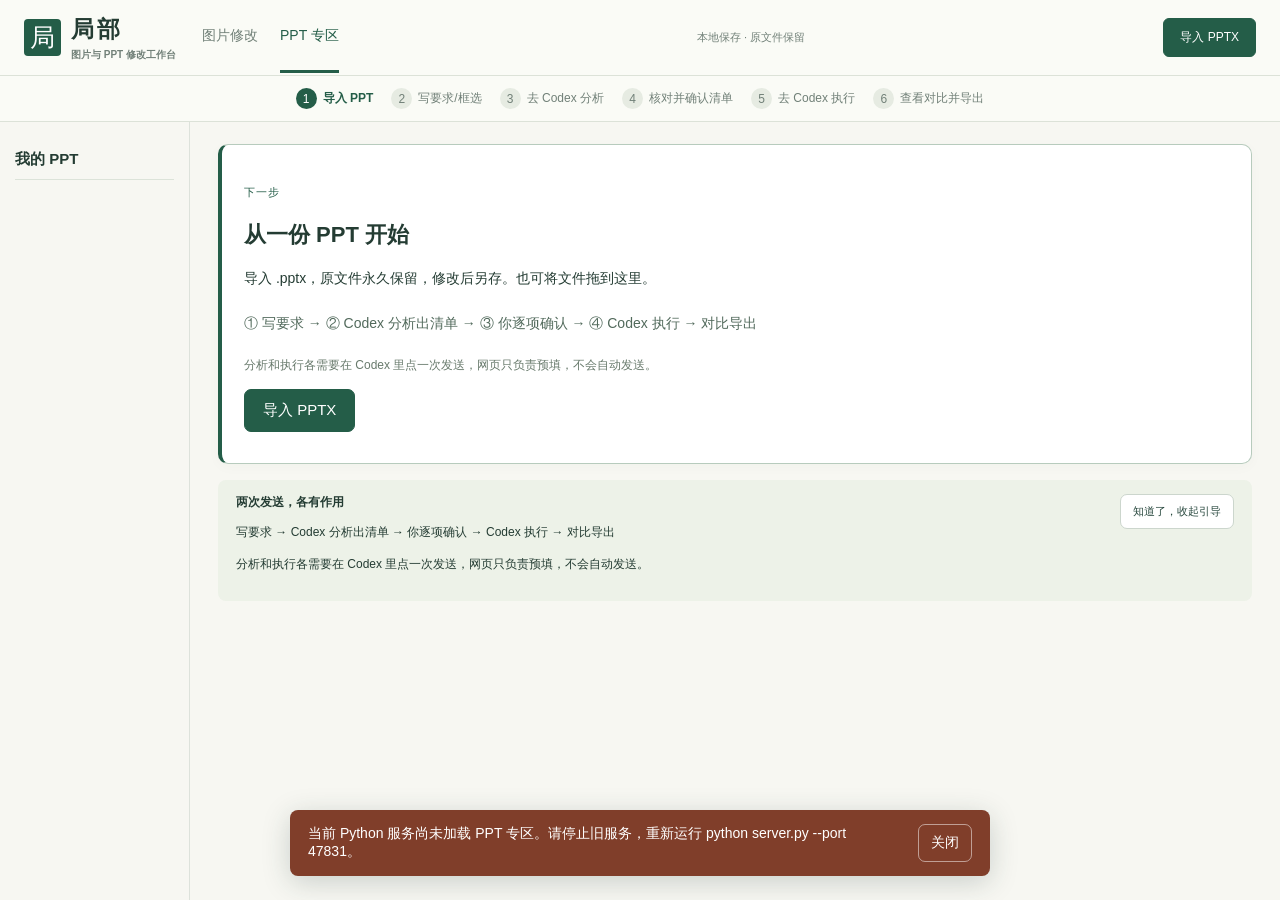
==== web/ppt.html @ 53317508 "Add local PPT workflow with validated visual analysis Add PPT import, object plans, native text edit" ====
<!doctype html>
<html lang="zh-CN"><head><meta charset="utf-8"><meta name="viewport" content="width=device-width,initial-scale=1"><title>局部 · PPT 专区</title><link rel="stylesheet" href="ppt.css"><link rel="stylesheet" href="common.css"></head>
<body>
<header class="topbar"><a class="brand" href="/" aria-label="局部工作台"><span class="brand-mark">局</span><div><strong>局部</strong><span>图片与 PPT 修改工作台</span></div></a><nav aria-label="工作区"><a href="/">图片修改</a><a href="ppt.html" aria-current="page">PPT 专区</a></nav><span class="local-indicator">本地保存 · 原文件保留</span><button id="upload" class="primary">导入 PPTX</button><input id="file" type="file" accept=".pptx" hidden></header><ol id="ppt-steps" class="steps" aria-label="PPT 使用步骤"><li data-step="1"><b>1</b>导入 PPT</li><li data-step="2"><b>2</b>写要求/框选</li><li data-step="3"><b>3</b>去 Codex 分析</li><li data-step="4"><b>4</b>核对并确认清单</li><li data-step="5"><b>5</b>去 Codex 执行</li><li data-step="6"><b>6</b>查看对比并导出</li></ol>
<div id="notice" role="status" hidden></div><dialog id="zoom-dialog"><button id="close-zoom">关闭预览</button><img id="zoom-image" alt="放大对比预览"></dialog>
<div class="layout">
<aside class="library"><h2>我的 PPT</h2><div id="decks"></div><p id="renderer"></p><hr><details class="selection"><summary>限定修改页码 <span id="scope-count"></span></summary><label for="pages">修改页码</label><input id="pages" placeholder="输入 3,5,8-12；留空为不选" aria-label="修改页码"><div class="row"><button id="select-all">取消全选</button></div></details><div id="thumbs"></div></aside>
<main><section id="next-step" aria-live="polite"></section><section id="onboarding" hidden><button id="dismiss-guide">知道了，收起引导</button><strong>两次发送，各有作用</strong><p>写要求 → Codex 分析出清单 → 你逐项确认 → Codex 执行 → 对比导出</p><p>分析和执行各需要在 Codex 里点一次发送，网页只负责预填，不会自动发送。</p></section><div class="title-row"><div><h1 id="name">导入一份 PPT</h1></div><div class="pager"><button id="prev-page" aria-label="上一页">←</button><span id="page-name"></span><button id="next-page" aria-label="下一页">→</button></div></div>
<div id="import-status" role="status"></div>
<details id="result" hidden><summary>结果、原文件与版本</summary><p id="result-summary"></p><div class="row"><a id="export" download="修改后.pptx">导出新的 PPTX</a><a id="change-list" download="修改清单.json">修改清单</a></div><label for="versions">查看版本</label><select id="versions"></select><div id="incomplete"></div><div id="comparisons"></div></details><section id="task-section"><div class="title-row"><h2>任务进度</h2><span>串行处理 · 断点保留</span></div><div id="jobs"></div></section><div id="editing-area"><section class="request"><label for="proposal">我的修改要求</label><textarea id="proposal" rows="5" maxlength="32000" placeholder="把所有修改一次写在这里，不用固定格式。例如：&#10;全篇 2025 年改为 2026 年；第 3 页标题改为「活动安排」；第 8 页删除右下角二维码。&#10;保留其他文字、布局和配色。也可以先在下方框选，再给每个框写要求。"></textarea><div class="examples" aria-label="要求示例"><span>试一试：</span><button data-example="全篇 2025 年改为 2026 年，保留其他内容。">全篇改年份</button><button data-example="第 3 页标题改为「活动安排」，保留字体和位置。">改某页标题</button><button data-example="删除第 8 页右下角二维码，保留其他内容。">删除某元素</button></div><details><summary>补充统一要求或按固定格式逐页填写</summary><label for="overall">统一修改要求</label><textarea id="overall" rows="2" placeholder="例如：保留现有字体和配色"></textarea><label for="per-page">逐页修改要求</label><textarea id="per-page" rows="3" placeholder="第 5 页：修改活动日期&#10;第 8 页：删除右下角二维码" aria-label="逐页修改要求"></textarea></details><button id="analyze" hidden>让 Codex 分析要求</button><p id="analysis-help" hidden></p></section>
<div class="preview-head"><strong>页面预览</strong><button id="draw-box" aria-pressed="false">框选修改</button><label><input id="show-before" type="checkbox">查看修改前</label></div><p id="draw-help" class="request-help">点击「框选修改」，在页面上拖出修改范围，支持跨页添加多个框。</p>
<div id="preview" class="preview"><img id="page-image" alt="PowerPoint 本地真实页面预览" hidden><svg id="boxes" viewBox="0 0 1 1" aria-label="待确认修改范围"></svg><p id="preview-empty">仅显示本地 PowerPoint 生成的真实预览</p></div>
<section id="box-section" hidden><h2>框选批注 <span id="box-count"></span></h2><div id="box-notes"></div></section>
<section id="source-editor" hidden><h2>图片实际修改范围</h2><p>在原图上拖动重新框选。页面位置会按裁剪、缩放、翻转与旋转换算，保存后需重新确认。</p><canvas id="source-canvas" aria-label="原始图片选区编辑器"></canvas></section>
</div>

</main>
<aside class="plan-panel"><div class="plan-head"><h2>待确认修改清单 <span id="plan-count"></span></h2><p>直接改字、图片局部修改与需要确认的内容会分别标明。只显示实际修改框。</p></div><div id="plan-status"></div><div id="plan"><p class="empty-plan">Codex 分析后，待确认清单会出现在这里。</p></div><div class="plan-actions"><button id="confirm-all">确认所有明确项</button><button id="execute" class="primary">执行已确认的 0 项</button><p id="confirmation-help">修改要求、选区或基准变化后需重新确认。</p></div></aside>
</div><script src="ppt.js"></script><script src="ppt-plan-input.js"></script></body></html>
---- web/ppt.css ----
:root{font-family:"Segoe UI","Microsoft YaHei",sans-serif;color:#243b34;background:#f4f5f1;font-size:14px}*{box-sizing:border-box}body{margin:0}header{height:72px;display:flex;align-items:center;gap:30px;padding:0 26px;background:#fff;border-bottom:1px solid #dde2db}.brand{font-size:24px;font-weight:750;text-decoration:none;color:#24483f}nav{display:flex;gap:20px}nav a{color:#617169;text-decoration:none;padding:9px 0}nav a[aria-current]{color:#24483f;border-bottom:2px solid #24483f}.local{margin-left:auto;color:#6b786d}button,a,input,textarea,select{font:inherit}button{background:#fff;color:#28483e;border:1px solid #ccd6cd;border-radius:7px;padding:9px 12px;cursor:pointer}button:hover{background:#eaf0e9}button:disabled{opacity:.5;cursor:default}.primary,header button{background:#294d40;color:#fff;border-color:#294d40}.primary:hover,header button:hover{background:#396151}input,textarea,select{border:1px solid #ccd6cd;border-radius:6px;padding:9px;color:#263d33;background:#fff;width:100%}textarea{resize:vertical;line-height:1.6}label{display:block;font-weight:600;margin:10px 0 7px}input[type=checkbox]{width:auto;accent-color:#294d40}h1{font-size:24px;margin:4px 0 12px;word-break:break-all}h2{font-size:15px;margin:10px 0}p{line-height:1.65}#notice{padding:12px 26px;background:#e8eee6;min-height:44px}#notice.error{background:#f9e7df;color:#803820}.layout{display:grid;grid-template-columns:210px minmax(380px,1fr) 355px;max-width:1900px;margin:auto}.library{padding:18px 15px;border-right:1px solid #dde2db;max-height:calc(100vh - 116px);overflow:auto;position:sticky;top:0}#decks button{display:block;width:100%;text-align:left;margin-bottom:7px;overflow-wrap:anywhere}#decks .active{background:#dfe9dd;border-color:#68846e}#renderer{font-size:12px;color:#788175}main{padding:22px 28px;min-width:0}.title-row,.row,.preview-head{display:flex;align-items:center;justify-content:space-between;gap:10px}.row{justify-content:flex-start;flex-wrap:wrap}.eyebrow{font-size:12px;color:#788175;margin:0}.request{background:#fff;border:1px solid #dce3d9;padding:15px 18px;border-radius:10px;margin:12px 0 22px}.request label:first-child{margin-top:0}details{margin:10px 0}summary{cursor:pointer;color:#5d7466}.request .row{margin-top:12px}.row span,.preview-head label,.title-row span{font-size:12px;color:#738074;font-weight:400}.preview{position:relative;background:#e7ebe5;border:1px solid #d8dfd5;min-height:160px;display:flex;align-items:center;justify-content:center}.preview img{width:100%;height:auto;display:block}.preview svg{position:absolute;inset:0;width:100%;height:100%;pointer-events:none}.preview polygon{fill:#b15c2b18;stroke:#b15c2b;stroke-width:2;vector-effect:non-scaling-stroke}.preview polygon.selected{fill:#b15c2b30;stroke-width:3}.thumb{margin-top:14px;position:relative}.thumb img{width:100%;height:auto;border:2px solid transparent;border-radius:6px;cursor:pointer;background:white}.thumb.active img{border-color:#3d6c53}.thumb label{font-size:12px;margin:3px 0}.selection{position:sticky;top:-18px;background:#f4f5f1;padding:5px 0 10px;z-index:1}.selection .row{gap:5px;margin-top:5px}.selection button{font-size:12px;padding:7px}hr{border:0;border-top:1px solid #dce3d9}.plan-panel{background:#fff;border-left:1px solid #dce3d9;height:calc(100vh - 116px);position:sticky;top:0;display:flex;flex-direction:column;min-width:0}.plan-head{padding:15px 18px;border-bottom:1px solid #e2e6de}.plan-head p,.plan-actions p{font-size:12px;color:#748072;margin:7px 0}#plan{overflow:auto;flex:1;padding:10px 14px}.plan-card{border:1px solid #dce3d9;border-radius:8px;padding:12px;margin:7px 0 14px}.plan-card.selected{border-color:#789580}.plan-card.cancelled{opacity:.6}.plan-card h3{font-size:14px;margin:0 0 9px}.badge{font-size:12px;color:#496549;background:#edf2e8;border-radius:4px;padding:3px 6px}.badge.warning{color:#925329;background:#f9eee0}.plan-card label{font-size:12px}.plan-card .evidence,.plan-card .question{font-size:12px;white-space:pre-wrap;overflow-wrap:anywhere}.question,.error-text{color:#994a2a}.plan-card textarea{font-size:13px}.plan-card .row{margin-top:8px}.plan-card button{padding:7px 9px;font-size:12px}.coordinates{display:grid;grid-template-columns:repeat(4,1fr);gap:5px}.coordinates input{width:100%;font-size:12px;padding:5px}.plan-actions{padding:12px 16px;border-top:1px solid #dce3d9;display:grid;gap:8px}.empty-plan{padding:12px;color:#788175}.job{padding:13px;background:#fff;border:1px solid #dce3d9;border-radius:8px;margin-bottom:10px}.job p{margin:6px 0;font-size:13px}.job ul{padding-left:20px;font-size:12px}.job .row button{padding:6px 10px;font-size:12px}#source-canvas{width:100%;height:auto;touch-action:none;border:1px solid #cfd8ca;cursor:crosshair}#source-editor p{color:#687b68;font-size:12px}#result{margin:18px 0;background:white;border:1px solid #dce3d9;padding:18px;border-radius:9px}#result a{color:#275d43;font-weight:600;padding:9px 0}#result-summary.partial{color:#994a2a;background:#fcf0dd;padding:12px}.compare-page{margin:16px 0}.compare-images{display:grid;grid-template-columns:1fr 1fr;gap:8px}.compare-images img{width:100%;height:auto}.compare-images span{font-size:12px;color:#6b786d}#incomplete{font-size:13px;color:#994a2a}#import-status{color:#80552d}button:focus-visible,a:focus-visible,textarea:focus-visible,input:focus-visible{outline:2px solid #6b8d77;outline-offset:2px}[hidden]{display:none!important}@media(max-width:1100px){.layout{grid-template-columns:170px minmax(360px,1fr) 310px}main{padding:18px 16px}header{gap:20px;padding:0 16px}.local{display:none}}@media(max-width:880px){.layout{grid-template-columns:145px minmax(0,1fr)}.plan-panel{position:static;grid-column:2;height:auto;max-height:850px;border-top:1px solid #dce3d9}.library{grid-row:1 / span 2}main{padding:16px 12px}.plan-actions{position:sticky;bottom:0;background:white}header{gap:16px}.brand{font-size:20px}}@media(max-width:540px){.layout{grid-template-columns:105px minmax(0,1fr)}header{gap:10px;padding:0 10px}nav{gap:10px}header button{padding:8px}.library{padding:10px 6px}.row span{display:none}h1{font-size:19px}.request{padding:12px}.compare-images{grid-template-columns:1fr}}

.request-help{font-size:12px;color:#687a6c;line-height:1.65;margin:8px 0 12px}.preview.framing{cursor:crosshair;touch-action:none;user-select:none}.preview.framing img{pointer-events:none}.preview .draft-box{stroke:#ba5932;fill:#ba59321c}.preview .temporary{stroke:#8f3b1c;fill:#ba59322c}#draw-box[aria-pressed=true]{background:#294d40;color:#fff}.hint-card{background:white;border:1px solid #dce3d9;border-radius:8px;padding:13px;margin:10px 0}.hint-card label{font-size:12px}.hint-card .row{margin-top:8px}.hint-card button{font-size:12px;padding:7px 10px}#kept-pages{font-size:12px;line-height:1.65;color:#687a6c}.preview-head{flex-wrap:wrap}

/* Stage-focused layout and persistent feedback. */
:root{background:var(--paper,#f7f7f2);color:var(--ink,#243c33)}button.primary{background:var(--green,#245d48);border-color:var(--green,#245d48)}input[type=checkbox]{accent-color:var(--green,#245d48)}
.layout{grid-template-columns:190px minmax(0,1fr) 340px;gap:0}.library,.plan-panel{max-height:calc(100vh - 122px);height:calc(100vh - 122px);top:0}.library{overflow:auto}.title-row>div:first-child{min-width:0}h1{font-size:21px;margin:8px 0;overflow-wrap:anywhere}.pager{display:flex;align-items:center;gap:6px;flex-shrink:0;white-space:nowrap}#page-name{white-space:nowrap;flex-shrink:0}.pager button{padding:5px 8px}.pager button:disabled{opacity:.45}
#next-step{position:relative;z-index:2;background:#fff;border:1px solid #b7cbbd;border-left:4px solid var(--green,#245d48);border-radius:10px;padding:20px 22px;margin-bottom:16px;box-shadow:0 3px 14px #243c3307}#next-step h2{font-size:22px;line-height:1.4;margin:5px 0 10px}#next-step p{margin:7px 0 14px}#next-step .eyebrow{font-size:11px;letter-spacing:1px;color:var(--green)}#next-step .primary{font-size:15px;padding:11px 18px}#next-step[data-stage=empty]{min-height:320px;display:flex;justify-content:center;flex-direction:column}.flow-guide{font-size:14px;color:#526a5c}.action-reason{color:#8d4c30;font-size:12px}.layout[data-stage=empty]{grid-template-columns:190px minmax(0,1fr)}.layout[data-stage=empty] .plan-panel{display:none}.layout[data-stage=empty] .title-row,.layout[data-stage=empty] #renderer,.layout[data-stage=empty] .selection{display:none}
.plan-panel.compact{height:auto;max-height:none;align-self:start;background:transparent;border:0;margin-top:22px;position:static}.plan-panel.compact .plan-head{display:none}.plan-panel.compact #plan{font-size:12px}.plan-panel.has-plan{border-top:3px solid var(--green,#245d48)}.plan-card.confirmed{border-left:4px solid var(--green,#245d48);background:#f5faf5}.confirmed-badge{background:#dcecdf;color:#245d48;margin-left:5px}.plan-head h2{line-height:1.5}#plan-status{background:#fbefdc;padding:0 14px;font-size:12px}#plan-status:empty{display:none}#plan-status p{margin:8px 0}#plan-status button{margin-bottom:12px}.plan-card details p{overflow-wrap:anywhere}.plan-card input{min-width:0}
#notice{position:fixed;left:50%;bottom:24px;transform:translateX(-50%);width:max-content;max-width:min(700px,calc(100vw - 32px));z-index:100;padding:14px 18px;border-radius:8px;box-shadow:0 6px 28px #243c3335;background:#245d48;color:white;display:flex;align-items:center;gap:18px;overflow-wrap:anywhere}#notice.error{background:#803e2a;color:#fff}#notice button{background:transparent;border-color:#ffffff80;color:white;flex-shrink:0}#onboarding{background:#edf2e8;padding:14px 18px;margin:0 0 16px;border-radius:8px;font-size:12px}#onboarding button{float:right;font-size:11px;margin:0 0 8px 12px}.examples{display:flex;align-items:center;flex-wrap:wrap;gap:6px;margin:10px 0;color:#687b68;font-size:12px}.examples button{font-size:11px;padding:5px 7px;border-color:transparent;background:#f0f4eb}.request{margin-top:14px}.request>details{border-top:1px solid #e3e9df;padding-top:10px;margin-top:14px}.selection{font-size:12px}.selection summary{line-height:1.8}.selection input{font-size:12px}#scope-count{color:#718078}.page-badge{position:absolute;right:7px;top:7px;background:#245d48;color:#fff;min-width:24px;padding:3px 6px;border-radius:4px;pointer-events:none;text-align:center;font-size:11px}.thumb label{border:1px solid #dce3d9;background:white;padding:7px;border-radius:4px;font-size:11px}.thumb img{aspect-ratio:auto}.preview .draft-handle{fill:#fff;stroke:#ba5932;stroke-width:1.5;vector-effect:non-scaling-stroke}.preview{touch-action:none}#result{margin:12px 0}#result-summary{margin-top:5px}#comparison-details>summary{font-size:13px;padding:8px 0}.compare-images img{cursor:zoom-in}#zoom-dialog{padding:18px;max-width:96vw;max-height:96vh;border:1px solid #cbd7c9;border-radius:10px}#zoom-dialog::backdrop{background:#18271fc9}#zoom-image{display:block;max-width:90vw;max-height:80vh;width:auto;height:auto;margin-top:12px}.evidence{overflow-wrap:anywhere;white-space:pre-wrap}#decks .entry-menu button{margin:4px 0;text-align:left}#decks .entry-menu{margin:0}#decks .deck-button{margin-bottom:7px}#import-status:empty{display:none}#task-section{margin:12px 0}.job{padding:10px 12px}.job>strong{font-size:12px}.job p{font-size:12px}.job details{font-size:12px}.plan-actions .primary{background:transparent;color:var(--green);border-color:var(--line)}
@media(max-width:1100px){.layout{grid-template-columns:155px minmax(0,1fr) 300px}main{padding:18px 14px}#next-step{padding:16px}#next-step h2{font-size:19px}.library{padding:14px 10px}.pager{gap:4px}h1{font-size:18px}.plan-head{padding:12px}.plan-head h2{font-size:14px}}
@media(max-width:880px){.layout{grid-template-columns:130px minmax(0,1fr)}.plan-panel{grid-column:2;grid-row:auto;position:static;height:auto;max-height:none}.plan-panel #plan{max-height:none}.library{grid-row:1 / span 2}.layout[data-stage=empty]{grid-template-columns:130px minmax(0,1fr)}.plan-panel.compact{margin-top:0}.plan-panel.compact #plan{padding:0 12px 12px}.title-row{flex-wrap:wrap}.pager{margin-left:auto}#next-step h2{font-size:18px}.plan-actions{position:static}}
@media(max-width:540px){.layout,.layout[data-stage=empty]{grid-template-columns:100px minmax(0,1fr)}main{padding:12px 9px}.library{padding:10px 6px}#next-step{padding:12px}#next-step .primary{font-size:13px}#notice{bottom:10px;padding:10px;gap:10px}.pager button{padding:3px 5px}.title-row{gap:5px}}

.layout{--library-width:190px}.layout:has(.plan-panel.compact){grid-template-columns:var(--library-width) minmax(0,1fr)}.plan-panel.compact{display:none}#draw-box[aria-pressed=true]{background:var(--green,#245d48)}
@media(max-width:1100px){.layout{--library-width:155px}}@media(max-width:880px){.layout{--library-width:130px}}@media(max-width:540px){.layout{--library-width:100px}}
---- web/common.css ----
/* Shared brand, typography and navigation for both workspaces. */
:root{--ui-font:"Segoe UI","Microsoft YaHei UI","Microsoft YaHei",sans-serif;--green:#245d48;--ink:#243c33;--muted:#718078;--line:#dce2d8;--paper:#f7f7f2;--primary:var(--green);--header-bg:#fafbf6}
body{font-family:var(--ui-font);color:var(--ink)}body .topbar{height:76px;padding:0 24px;display:flex;align-items:center;gap:26px;background:var(--header-bg);border-bottom:1px solid var(--line);font:14px var(--ui-font)}
.topbar .brand{display:flex;align-items:center;gap:10px;flex-shrink:0;color:var(--ink);text-decoration:none}.topbar .brand-mark{width:37px;height:37px;display:grid;place-items:center;background:var(--green);color:white;border-radius:4px;font:25px SimSun,serif}.topbar .brand strong{font-size:23px;letter-spacing:3px;font-family:var(--ui-font)}.topbar .brand div>span{display:block;font-size:10px;color:var(--muted);letter-spacing:0;margin-top:3px}
.topbar nav{display:flex;gap:22px;white-space:nowrap}.topbar nav a{display:block;padding:25px 0;color:var(--muted);text-decoration:none;border-bottom:3px solid transparent}.topbar nav a[aria-current=page]{color:var(--green);border-color:var(--green)}.topbar .local-indicator{display:flex;align-items:center;margin-left:auto;color:var(--muted);font:11px var(--ui-font);white-space:nowrap}.topbar #upload{margin-left:auto;flex-shrink:0;background:var(--green);border:1px solid var(--green);border-radius:6px;padding:10px 16px;color:white;font:12px var(--ui-font)}
body>.steps{display:flex;align-items:center;justify-content:center;flex-wrap:wrap;gap:18px;list-style:none;margin:0;padding:12px 18px;background:var(--header-bg);border-bottom:1px solid var(--line);color:var(--muted);font:12px var(--ui-font)}body>.steps li{display:flex;align-items:center;gap:6px;white-space:nowrap}body>.steps b{display:inline-grid;place-items:center;width:21px;height:21px;border-radius:50%;background:#e6ebe2;font-weight:500}body>.steps li.active{color:var(--green);font-weight:650}body>.steps li.active b{background:var(--green);color:white}
.library-entry{position:relative;min-width:0}.library-entry .entry-menu{position:absolute;right:3px;top:5px;margin:0}.entry-menu summary{list-style:none;padding:4px 9px;background:var(--header-bg);border:1px solid var(--line);border-radius:4px;cursor:pointer}.entry-menu[open]{z-index:5}.entry-menu button{display:block;min-width:135px;font:12px var(--ui-font);white-space:normal;background:white;box-shadow:0 4px 16px #243c3320}.library-entry>.deck-button{padding-right:36px!important}.entry-menu button:disabled{opacity:1;color:var(--muted)}
@media(max-width:1100px){.topbar .local-indicator{display:none}body .topbar{gap:22px;padding:0 16px}body>.steps{gap:10px;font-size:11px}}
@media(max-width:600px){.topbar .brand div>span{display:none}body .topbar{gap:12px;padding:0 10px}.topbar nav{gap:12px;font-size:12px}.topbar .brand{gap:5px}.topbar .brand strong{font-size:19px}.topbar .brand-mark{width:29px;height:29px;font-size:21px}.topbar #upload{padding:9px}body>.steps{justify-content:flex-start}}

body>.steps li.current{color:var(--green);background:#e5ecdc}body>.steps li.current b{background:var(--green);color:white}@media(max-width:1060px){body>.steps li:not(.current){display:flex}}@media(max-width:800px){body>.steps{display:flex}}
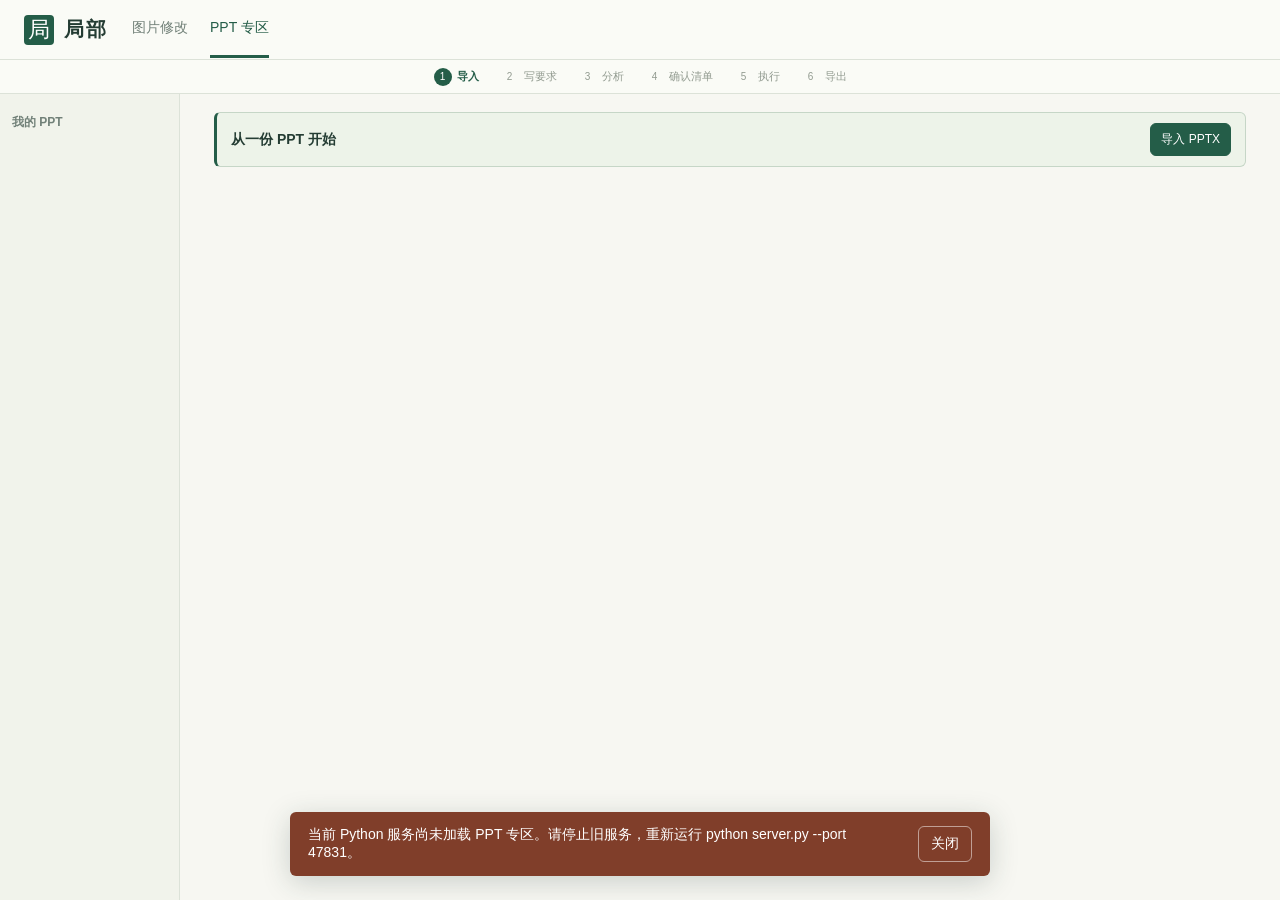
==== commit 628e42e5: "Simplify editor UI and restore per-page PPT requirements" ====
--- a/web/ppt.html
+++ b/web/ppt.html
@@ -1,19 +1,19 @@
 <!doctype html>
 <html lang="zh-CN"><head><meta charset="utf-8"><meta name="viewport" content="width=device-width,initial-scale=1"><title>局部 · PPT 专区</title><link rel="stylesheet" href="ppt.css"><link rel="stylesheet" href="common.css"></head>
 <body>
-<header class="topbar"><a class="brand" href="/" aria-label="局部工作台"><span class="brand-mark">局</span><div><strong>局部</strong><span>图片与 PPT 修改工作台</span></div></a><nav aria-label="工作区"><a href="/">图片修改</a><a href="ppt.html" aria-current="page">PPT 专区</a></nav><span class="local-indicator">本地保存 · 原文件保留</span><button id="upload" class="primary">导入 PPTX</button><input id="file" type="file" accept=".pptx" hidden></header><ol id="ppt-steps" class="steps" aria-label="PPT 使用步骤"><li data-step="1"><b>1</b>导入 PPT</li><li data-step="2"><b>2</b>写要求/框选</li><li data-step="3"><b>3</b>去 Codex 分析</li><li data-step="4"><b>4</b>核对并确认清单</li><li data-step="5"><b>5</b>去 Codex 执行</li><li data-step="6"><b>6</b>查看对比并导出</li></ol>
+<header class="topbar"><a class="brand" href="/" aria-label="局部工作台"><span class="brand-mark">局</span><strong>局部</strong></a><nav aria-label="工作区"><a href="/">图片修改</a><a href="ppt.html" aria-current="page">PPT 专区</a></nav><button id="upload" class="primary">导入 PPTX</button><input id="file" type="file" accept=".pptx" hidden></header><ol id="ppt-steps" class="steps" aria-label="PPT 使用步骤"><li data-step="1"><b>1</b>导入</li><li data-step="2"><b>2</b>写要求</li><li data-step="3"><b>3</b>分析</li><li data-step="4"><b>4</b>确认清单</li><li data-step="5"><b>5</b>执行</li><li data-step="6"><b>6</b>导出</li></ol>
 <div id="notice" role="status" hidden></div><dialog id="zoom-dialog"><button id="close-zoom">关闭预览</button><img id="zoom-image" alt="放大对比预览"></dialog>
 <div class="layout">
-<aside class="library"><h2>我的 PPT</h2><div id="decks"></div><p id="renderer"></p><hr><details class="selection"><summary>限定修改页码 <span id="scope-count"></span></summary><label for="pages">修改页码</label><input id="pages" placeholder="输入 3,5,8-12；留空为不选" aria-label="修改页码"><div class="row"><button id="select-all">取消全选</button></div></details><div id="thumbs"></div></aside>
-<main><section id="next-step" aria-live="polite"></section><section id="onboarding" hidden><button id="dismiss-guide">知道了，收起引导</button><strong>两次发送，各有作用</strong><p>写要求 → Codex 分析出清单 → 你逐项确认 → Codex 执行 → 对比导出</p><p>分析和执行各需要在 Codex 里点一次发送，网页只负责预填，不会自动发送。</p></section><div class="title-row"><div><h1 id="name">导入一份 PPT</h1></div><div class="pager"><button id="prev-page" aria-label="上一页">←</button><span id="page-name"></span><button id="next-page" aria-label="下一页">→</button></div></div>
-<div id="import-status" role="status"></div>
-<details id="result" hidden><summary>结果、原文件与版本</summary><p id="result-summary"></p><div class="row"><a id="export" download="修改后.pptx">导出新的 PPTX</a><a id="change-list" download="修改清单.json">修改清单</a></div><label for="versions">查看版本</label><select id="versions"></select><div id="incomplete"></div><div id="comparisons"></div></details><section id="task-section"><div class="title-row"><h2>任务进度</h2><span>串行处理 · 断点保留</span></div><div id="jobs"></div></section><div id="editing-area"><section class="request"><label for="proposal">我的修改要求</label><textarea id="proposal" rows="5" maxlength="32000" placeholder="把所有修改一次写在这里，不用固定格式。例如：&#10;全篇 2025 年改为 2026 年；第 3 页标题改为「活动安排」；第 8 页删除右下角二维码。&#10;保留其他文字、布局和配色。也可以先在下方框选，再给每个框写要求。"></textarea><div class="examples" aria-label="要求示例"><span>试一试：</span><button data-example="全篇 2025 年改为 2026 年，保留其他内容。">全篇改年份</button><button data-example="第 3 页标题改为「活动安排」，保留字体和位置。">改某页标题</button><button data-example="删除第 8 页右下角二维码，保留其他内容。">删除某元素</button></div><details><summary>补充统一要求或按固定格式逐页填写</summary><label for="overall">统一修改要求</label><textarea id="overall" rows="2" placeholder="例如：保留现有字体和配色"></textarea><label for="per-page">逐页修改要求</label><textarea id="per-page" rows="3" placeholder="第 5 页：修改活动日期&#10;第 8 页：删除右下角二维码" aria-label="逐页修改要求"></textarea></details><button id="analyze" hidden>让 Codex 分析要求</button><p id="analysis-help" hidden></p></section>
-<div class="preview-head"><strong>页面预览</strong><button id="draw-box" aria-pressed="false">框选修改</button><label><input id="show-before" type="checkbox">查看修改前</label></div><p id="draw-help" class="request-help">点击「框选修改」，在页面上拖出修改范围，支持跨页添加多个框。</p>
-<div id="preview" class="preview"><img id="page-image" alt="PowerPoint 本地真实页面预览" hidden><svg id="boxes" viewBox="0 0 1 1" aria-label="待确认修改范围"></svg><p id="preview-empty">仅显示本地 PowerPoint 生成的真实预览</p></div>
+<aside class="library"><h2>我的 PPT</h2><div id="decks"></div><div class="scope-row"><details class="selection"><summary id="scope-count">已选 0/0 页</summary><input id="pages" placeholder="3,5,8-12" aria-label="修改页码"></details><button id="select-all">全选</button></div><div id="thumbs"></div></aside>
+<main><section id="next-step" aria-live="polite"></section><div class="title-row"><div><h1 id="name">导入一份 PPT</h1></div><div class="pager"><button id="prev-page" aria-label="上一页">←</button><span id="page-name"></span><button id="next-page" aria-label="下一页">→</button></div></div>
+
+<div id="editing-area"><div class="preview-head"><strong>页面预览</strong><button id="draw-box" aria-pressed="false">框选修改</button><label><input id="show-before" type="checkbox">查看修改前</label></div>
+<div id="preview" class="preview"><img id="page-image" alt="PowerPoint 本地真实页面预览" hidden><svg id="boxes" viewBox="0 0 1 1" aria-label="待确认修改范围"></svg><span id="preview-empty" aria-label="暂无预览">▧</span></div>
+<section class="request"><div id="overall-request"><label for="proposal">总体修改要求</label><textarea id="proposal" rows="3" maxlength="32000" placeholder="例如：全篇 2025 改为 2026，第 3 页标题改为「活动安排」。"></textarea><button id="analyze" class="primary">让 Codex 分析要求</button><div class="examples" aria-label="要求示例"><button data-example="全篇 2025 年改为 2026 年，保留其他内容。">全篇改年份</button><button data-example="第 3 页标题改为「活动安排」，保留字体和位置。">改某页标题</button><button data-example="删除第 8 页右下角二维码，保留其他内容。">删除某元素</button></div></div><section id="page-request"><label id="page-req-label" for="page-req">第 1 页要求</label><input id="page-req" type="text" maxlength="32000" placeholder="只针对这一页的修改，可留空"></section><div id="request-actions"><details id="page-req-summary" hidden><summary></summary><div id="page-req-list"></div></details><textarea id="overall" hidden aria-label="旧版统一要求"></textarea><textarea id="per-page" hidden aria-label="旧版逐页要求"></textarea></div></section>
 <section id="box-section" hidden><h2>框选批注 <span id="box-count"></span></h2><div id="box-notes"></div></section>
-<section id="source-editor" hidden><h2>图片实际修改范围</h2><p>在原图上拖动重新框选。页面位置会按裁剪、缩放、翻转与旋转换算，保存后需重新确认。</p><canvas id="source-canvas" aria-label="原始图片选区编辑器"></canvas></section>
+<section id="source-editor" hidden><h2>图片实际修改范围</h2><canvas id="source-canvas" title="拖动重新框选，保存后需重新确认" aria-label="原始图片选区编辑器"></canvas></section>
 </div>
 
-</main>
-<aside class="plan-panel"><div class="plan-head"><h2>待确认修改清单 <span id="plan-count"></span></h2><p>直接改字、图片局部修改与需要确认的内容会分别标明。只显示实际修改框。</p></div><div id="plan-status"></div><div id="plan"><p class="empty-plan">Codex 分析后，待确认清单会出现在这里。</p></div><div class="plan-actions"><button id="confirm-all">确认所有明确项</button><button id="execute" class="primary">执行已确认的 0 项</button><p id="confirmation-help">修改要求、选区或基准变化后需重新确认。</p></div></aside>
+<details id="result" hidden><summary>结果与版本</summary><p id="result-summary"></p><div class="row result-actions"><a id="change-list" download="修改清单.json">修改清单</a><button id="new-round">开始新一轮修改</button><button id="restore-request" hidden>带回上一轮要求</button></div><label for="versions">查看版本</label><select id="versions"></select><div id="incomplete"></div><div id="comparisons"></div><a id="export" download="修改后.pptx" hidden></a></details><details id="task-section" hidden><summary>任务记录</summary><div id="jobs"></div></details></main>
+<aside class="plan-panel"><div class="plan-head"><h2>待确认修改清单 <span id="plan-count"></span></h2><button id="edit-request">修改要求</button></div><div id="plan-status"></div><div id="plan"></div><div class="plan-actions"><button id="confirm-all">确认所有明确项</button><button id="execute" class="primary">执行已确认的 0 项</button></div></aside>
 </div><script src="ppt.js"></script><script src="ppt-plan-input.js"></script></body></html>
--- a/web/ppt.css
+++ b/web/ppt.css
@@ -1,16 +1,43 @@
-:root{font-family:"Segoe UI","Microsoft YaHei",sans-serif;color:#243b34;background:#f4f5f1;font-size:14px}*{box-sizing:border-box}body{margin:0}header{height:72px;display:flex;align-items:center;gap:30px;padding:0 26px;background:#fff;border-bottom:1px solid #dde2db}.brand{font-size:24px;font-weight:750;text-decoration:none;color:#24483f}nav{display:flex;gap:20px}nav a{color:#617169;text-decoration:none;padding:9px 0}nav a[aria-current]{color:#24483f;border-bottom:2px solid #24483f}.local{margin-left:auto;color:#6b786d}button,a,input,textarea,select{font:inherit}button{background:#fff;color:#28483e;border:1px solid #ccd6cd;border-radius:7px;padding:9px 12px;cursor:pointer}button:hover{background:#eaf0e9}button:disabled{opacity:.5;cursor:default}.primary,header button{background:#294d40;color:#fff;border-color:#294d40}.primary:hover,header button:hover{background:#396151}input,textarea,select{border:1px solid #ccd6cd;border-radius:6px;padding:9px;color:#263d33;background:#fff;width:100%}textarea{resize:vertical;line-height:1.6}label{display:block;font-weight:600;margin:10px 0 7px}input[type=checkbox]{width:auto;accent-color:#294d40}h1{font-size:24px;margin:4px 0 12px;word-break:break-all}h2{font-size:15px;margin:10px 0}p{line-height:1.65}#notice{padding:12px 26px;background:#e8eee6;min-height:44px}#notice.error{background:#f9e7df;color:#803820}.layout{display:grid;grid-template-columns:210px minmax(380px,1fr) 355px;max-width:1900px;margin:auto}.library{padding:18px 15px;border-right:1px solid #dde2db;max-height:calc(100vh - 116px);overflow:auto;position:sticky;top:0}#decks button{display:block;width:100%;text-align:left;margin-bottom:7px;overflow-wrap:anywhere}#decks .active{background:#dfe9dd;border-color:#68846e}#renderer{font-size:12px;color:#788175}main{padding:22px 28px;min-width:0}.title-row,.row,.preview-head{display:flex;align-items:center;justify-content:space-between;gap:10px}.row{justify-content:flex-start;flex-wrap:wrap}.eyebrow{font-size:12px;color:#788175;margin:0}.request{background:#fff;border:1px solid #dce3d9;padding:15px 18px;border-radius:10px;margin:12px 0 22px}.request label:first-child{margin-top:0}details{margin:10px 0}summary{cursor:pointer;color:#5d7466}.request .row{margin-top:12px}.row span,.preview-head label,.title-row span{font-size:12px;color:#738074;font-weight:400}.preview{position:relative;background:#e7ebe5;border:1px solid #d8dfd5;min-height:160px;display:flex;align-items:center;justify-content:center}.preview img{width:100%;height:auto;display:block}.preview svg{position:absolute;inset:0;width:100%;height:100%;pointer-events:none}.preview polygon{fill:#b15c2b18;stroke:#b15c2b;stroke-width:2;vector-effect:non-scaling-stroke}.preview polygon.selected{fill:#b15c2b30;stroke-width:3}.thumb{margin-top:14px;position:relative}.thumb img{width:100%;height:auto;border:2px solid transparent;border-radius:6px;cursor:pointer;background:white}.thumb.active img{border-color:#3d6c53}.thumb label{font-size:12px;margin:3px 0}.selection{position:sticky;top:-18px;background:#f4f5f1;padding:5px 0 10px;z-index:1}.selection .row{gap:5px;margin-top:5px}.selection button{font-size:12px;padding:7px}hr{border:0;border-top:1px solid #dce3d9}.plan-panel{background:#fff;border-left:1px solid #dce3d9;height:calc(100vh - 116px);position:sticky;top:0;display:flex;flex-direction:column;min-width:0}.plan-head{padding:15px 18px;border-bottom:1px solid #e2e6de}.plan-head p,.plan-actions p{font-size:12px;color:#748072;margin:7px 0}#plan{overflow:auto;flex:1;padding:10px 14px}.plan-card{border:1px solid #dce3d9;border-radius:8px;padding:12px;margin:7px 0 14px}.plan-card.selected{border-color:#789580}.plan-card.cancelled{opacity:.6}.plan-card h3{font-size:14px;margin:0 0 9px}.badge{font-size:12px;color:#496549;background:#edf2e8;border-radius:4px;padding:3px 6px}.badge.warning{color:#925329;background:#f9eee0}.plan-card label{font-size:12px}.plan-card .evidence,.plan-card .question{font-size:12px;white-space:pre-wrap;overflow-wrap:anywhere}.question,.error-text{color:#994a2a}.plan-card textarea{font-size:13px}.plan-card .row{margin-top:8px}.plan-card button{padding:7px 9px;font-size:12px}.coordinates{display:grid;grid-template-columns:repeat(4,1fr);gap:5px}.coordinates input{width:100%;font-size:12px;padding:5px}.plan-actions{padding:12px 16px;border-top:1px solid #dce3d9;display:grid;gap:8px}.empty-plan{padding:12px;color:#788175}.job{padding:13px;background:#fff;border:1px solid #dce3d9;border-radius:8px;margin-bottom:10px}.job p{margin:6px 0;font-size:13px}.job ul{padding-left:20px;font-size:12px}.job .row button{padding:6px 10px;font-size:12px}#source-canvas{width:100%;height:auto;touch-action:none;border:1px solid #cfd8ca;cursor:crosshair}#source-editor p{color:#687b68;font-size:12px}#result{margin:18px 0;background:white;border:1px solid #dce3d9;padding:18px;border-radius:9px}#result a{color:#275d43;font-weight:600;padding:9px 0}#result-summary.partial{color:#994a2a;background:#fcf0dd;padding:12px}.compare-page{margin:16px 0}.compare-images{display:grid;grid-template-columns:1fr 1fr;gap:8px}.compare-images img{width:100%;height:auto}.compare-images span{font-size:12px;color:#6b786d}#incomplete{font-size:13px;color:#994a2a}#import-status{color:#80552d}button:focus-visible,a:focus-visible,textarea:focus-visible,input:focus-visible{outline:2px solid #6b8d77;outline-offset:2px}[hidden]{display:none!important}@media(max-width:1100px){.layout{grid-template-columns:170px minmax(360px,1fr) 310px}main{padding:18px 16px}header{gap:20px;padding:0 16px}.local{display:none}}@media(max-width:880px){.layout{grid-template-columns:145px minmax(0,1fr)}.plan-panel{position:static;grid-column:2;height:auto;max-height:850px;border-top:1px solid #dce3d9}.library{grid-row:1 / span 2}main{padding:16px 12px}.plan-actions{position:sticky;bottom:0;background:white}header{gap:16px}.brand{font-size:20px}}@media(max-width:540px){.layout{grid-template-columns:105px minmax(0,1fr)}header{gap:10px;padding:0 10px}nav{gap:10px}header button{padding:8px}.library{padding:10px 6px}.row span{display:none}h1{font-size:19px}.request{padding:12px}.compare-images{grid-template-columns:1fr}}
+/* PPT workspace: preview first, one primary action per stage. */
+:root{font-family:"Segoe UI","Microsoft YaHei",sans-serif;color:#243c33;background:#f7f7f2;font-size:14px}
+*{box-sizing:border-box}body{margin:0}button,a,input,textarea,select{font:inherit}a{color:#245d48;text-decoration:none}button{background:#fff;color:#245d48;border:1px solid #ccd6cd;border-radius:6px;padding:8px 12px;cursor:pointer}button:hover{background:#edf2e9}button:disabled{opacity:.38;cursor:default}.primary{background:#245d48;color:#fff;border-color:#245d48}.primary:hover{background:#194e3a}input,textarea,select{border:1px solid #ccd6cd;border-radius:6px;padding:9px;color:#263d33;background:#fff;width:100%}textarea{resize:vertical;line-height:1.6}label{display:block;font-weight:600;margin:10px 0 7px}input[type=checkbox]{width:auto;accent-color:#245d48}h1{font-size:18px;margin:0;overflow:hidden;text-overflow:ellipsis;white-space:nowrap}h2{font-size:15px;margin:0}p{line-height:1.6}details{margin:10px 0}summary{cursor:pointer;color:#5d7466}button:focus-visible,a:focus-visible,textarea:focus-visible,input:focus-visible,summary:focus-visible{outline:2px solid #6b8d77;outline-offset:2px}[hidden]{display:none!important}
+.layout{--library-width:180px;display:grid;grid-template-columns:var(--library-width) minmax(0,1fr) 340px;max-width:1900px;margin:auto}.layout:has(.plan-panel.compact){grid-template-columns:var(--library-width) minmax(0,1fr)}.library{padding:20px 12px;border-right:1px solid #dce2d8;background:#f1f3eb;height:calc(100vh - 94px);overflow:auto;position:sticky;top:0}.library h2{font-size:12px;color:#718078;margin:0 0 14px}.library-entry{min-width:0}#decks button{width:100%;text-align:left;overflow-wrap:anywhere;margin-bottom:8px;font-size:12px}#decks .active{background:#e3ebdf;border-color:#9eb49e}.scope-row{display:flex;align-items:flex-start;gap:6px;border-top:1px solid #dce2d8;padding-top:10px;margin-top:10px}.selection{flex:1;min-width:0;margin:0;font-size:11px}.selection summary{padding:7px 0;white-space:nowrap}.selection input{font-size:11px;padding:7px;width:100%;margin-top:4px}.scope-row>button{padding:6px;font-size:10px;flex-shrink:0;background:transparent;border:0}#scope-count{color:#526a5c}.thumb{position:relative;margin-top:12px}.thumb img{display:block;width:100%;height:auto;border:2px solid transparent;border-radius:5px;cursor:pointer;background:#fff}.thumb.active img{border-color:#245d48}.page-badge{position:absolute;right:34px;top:7px;color:#fff;background:#245d48dd;min-width:19px;padding:3px 4px;border-radius:4px;font-size:10px;text-align:center;pointer-events:none}.thumb label{position:absolute;right:7px;top:7px;margin:0;padding:0;display:flex}.thumb input{appearance:none;width:20px;height:20px;padding:0;margin:0;border:1px solid #9cae9c;border-radius:50%;background:#fffffff0;cursor:pointer}.thumb input:checked{background:#245d48;border-color:#245d48}.thumb input:checked:after{content:'✓';display:block;color:#fff;text-align:center;font-size:13px;line-height:18px}.thumb input:disabled{opacity:.55;cursor:default}
+main{padding:18px 24px;min-width:0}.title-row,.row,.preview-head{display:flex;align-items:center;gap:10px}.title-row{justify-content:space-between;margin:16px 0 12px}.title-row>div:first-child{min-width:0}.row{flex-wrap:wrap}.pager{display:flex;align-items:center;gap:8px;white-space:nowrap;flex-shrink:0}.pager button{padding:4px 8px}#page-name{font-size:11px;color:#718078}.preview-head{margin:8px 0;font-size:12px}.preview-head strong{font-size:12px;font-weight:500;color:#718078;margin-right:auto}.preview-head button{padding:6px 10px;font-size:12px}.preview-head label{margin:0;font-size:11px;font-weight:400;white-space:nowrap}.preview{position:relative;background:#e7ebe5;border:1px solid #d8dfd5;min-height:160px;display:flex;align-items:center;justify-content:center;touch-action:none;border-radius:6px;overflow:hidden}.preview img{width:100%;height:auto;display:block}.preview svg{position:absolute;inset:0;width:100%;height:100%;pointer-events:none}.preview polygon{fill:#b15c2b18;stroke:#b15c2b;stroke-width:2;vector-effect:non-scaling-stroke}.preview polygon.selected{fill:#b15c2b30;stroke-width:3}.preview .draft-box{stroke:#ba5932;fill:#ba59321c}.preview .temporary{stroke:#8f3b1c;fill:#ba59322c}.preview .draft-handle{fill:#fff;stroke:#ba5932;stroke-width:1.5;vector-effect:non-scaling-stroke}.preview.framing{cursor:crosshair;user-select:none}.preview.framing img{pointer-events:none}#draw-box[aria-pressed=true]{background:#245d48;color:#fff}#preview-empty{font-size:40px;color:#a1b29e}
+#next-step{display:flex;align-items:center;justify-content:space-between;gap:10px;min-height:52px;padding:10px 14px;border:1px solid #c6d6c7;border-left:3px solid #245d48;background:#edf3e9;border-radius:6px}#next-step h2{font-size:14px;line-height:1.4;font-weight:600;margin:0}#next-step .row{flex-wrap:nowrap;flex-shrink:0}#next-step button{padding:7px 10px;font-size:12px}#next-step .row:empty{display:none}.layout[data-stage=empty] .title-row,.layout[data-stage=empty] .scope-row{display:none}.layout[data-stage=empty] #next-step{margin:0;min-height:52px}.layout[data-stage=empty] main{min-height:500px}
+.request{margin:18px 0 20px}#overall-request>label{font-size:14px;margin:0 0 8px}.request textarea{display:block;min-height:88px;background:#fff}.request #analyze{margin-top:10px;padding:10px 16px}.examples{display:flex;gap:8px;margin-top:6px}.examples button{border:0;padding:3px 0;background:transparent;font-size:10px;color:#81907f}.hint-card{background:#fff;border:1px solid #dce2d8;border-radius:6px;padding:12px;margin:10px 0}.hint-card strong{font-size:12px}.hint-card label{font-size:11px}.hint-card button{font-size:11px;padding:5px 8px}.hint-card .row{margin-top:8px}#box-section h2{font-size:13px}#box-count{color:#718078;font-size:12px;font-weight:400}#source-canvas{width:100%;height:auto;touch-action:none;border:1px solid #cfd8ca;cursor:crosshair}#source-editor h2{margin:12px 0}
+.layout[data-stage=draft] .preview{max-width:calc(max(220px,100vh - 630px) * var(--slide-ratio,1.777778));margin-inline:auto}
+.change-brief{white-space:nowrap;overflow:hidden;text-overflow:ellipsis}
+.plan-panel{background:#fff;border-left:1px solid #dce2d8;height:calc(100vh - 94px);position:sticky;top:0;display:flex;flex-direction:column;min-width:0}.plan-panel.compact{display:none}.plan-head{padding:20px 16px 12px;border-bottom:1px solid #e2e6de;display:flex;align-items:center;gap:8px;justify-content:space-between}.plan-head h2{font-size:14px}.plan-head button{font-size:10px;border:0;padding:4px;white-space:nowrap}#plan-count{font-size:12px;color:#718078}#plan{overflow:auto;flex:1;padding:6px 12px 12px;min-height:0}#plan-status{background:#fbefdc;padding:0 14px;font-size:12px}#plan-status:empty{display:none}#plan-status p{margin:8px 0}#plan-status button{margin-bottom:10px;font-size:12px}.plan-card{border:1px solid #dce2d8;border-radius:6px;padding:12px 40px 12px 12px;margin:8px 0;position:relative}.plan-card.confirmed{border-left:3px solid #245d48;background:#f4faf1}.plan-card.selected{border-color:#789580}.plan-card.cancelled{opacity:.5}.plan-card h3{font-size:12px;font-weight:500;margin:0 0 10px}.badge{font-size:10px;color:#496549;background:#edf2e8;border-radius:3px;padding:2px 5px}.badge.warning{color:#925329;background:#f9eee0}.change-brief{font-size:14px;font-weight:600;line-height:1.6;margin:0;cursor:pointer;overflow-wrap:anywhere}.edit-card{font-size:10px!important;border:0!important;padding:3px 0!important;margin-top:7px;color:#718078}.item-confirm{position:absolute;right:12px;top:13px;width:18px!important;height:18px;cursor:pointer}.card-editor{margin-right:-28px;border-top:1px solid #dce2d8;padding-top:6px;margin-top:8px}.card-editor details{font-size:11px}.card-editor label{font-size:11px}.card-editor input,.card-editor textarea,.card-editor select{font-size:12px}.card-editor .row{margin-top:12px}.card-editor button{padding:6px 8px;font-size:11px}.card-editor p{overflow-wrap:anywhere}.coordinates{display:grid;grid-template-columns:repeat(4,minmax(0,1fr));gap:5px}.coordinates input{padding:5px}.evidence{white-space:pre-wrap;overflow-wrap:anywhere;font-size:11px}.muted{color:#718078;font-size:11px}.question,.error-text{color:#994a2a}.plan-actions{padding:12px 16px;border-top:1px solid #dce2d8;display:grid;gap:8px;background:#fff}.plan-actions>button:first-child{border-color:transparent;font-size:12px;padding:6px}.plan-actions #execute{font-size:14px}.plan-actions strong{font-size:20px;margin:0 3px}#kept-pages{font-size:11px;color:#718078;margin-top:14px}
+#result,#task-section{margin:20px 0 0;border-top:1px solid #dce2d8;padding:12px 0;font-size:12px}#result>summary,#task-section>summary{font-size:12px}#result select{font-size:12px}#result label{font-size:11px}.result-actions{margin-top:12px}.result-actions button{font-size:11px;padding:5px 7px}.result-actions a{font-weight:600;margin-right:auto}#incomplete{font-size:12px;color:#994a2a;overflow-wrap:anywhere}.job{padding:12px;background:#fff;border:1px solid #dce2d8;border-radius:6px;margin:10px 0}.job>strong{font-size:12px}.job p{font-size:12px;margin:6px 0}.job .row button{font-size:11px;padding:6px 8px}.job details{font-size:12px}.compare-page{margin:16px 0}.compare-images{display:grid;grid-template-columns:1fr 1fr;gap:8px}.compare-images img{width:100%;height:auto;cursor:zoom-in}.compare-images span{font-size:11px;color:#718078}.compare-page>strong{font-size:12px}#comparison-details>summary{font-size:12px;padding:8px 0}#zoom-dialog{padding:18px;max-width:96vw;max-height:96vh;border:1px solid #cbd7c9;border-radius:10px}#zoom-dialog::backdrop{background:#18271fc9}#zoom-image{display:block;max-width:90vw;max-height:80vh;width:auto;height:auto;margin-top:12px}
+#notice{position:fixed;left:50%;bottom:24px;transform:translateX(-50%);width:max-content;max-width:min(700px,calc(100vw - 32px));z-index:100;padding:14px 18px;border-radius:6px;box-shadow:0 6px 28px #243c3335;background:#245d48;color:white;display:flex;align-items:center;gap:18px;overflow-wrap:anywhere}#notice.error{background:#803e2a}#notice button{background:transparent;border-color:#ffffff80;color:white;flex-shrink:0}
+@media(min-width:1200px){.layout:has(.plan-panel.compact) main{max-width:1080px;width:100%;margin:0 auto}.preview img{width:100%;height:auto}.preview:has(img:not([hidden])){background:#e7ebe5}.preview:has(img:not([hidden])) svg{height:100%}}
+@media(max-width:1100px){.layout{--library-width:145px;grid-template-columns:var(--library-width) minmax(0,1fr) 290px}main{padding:16px 14px}.library{padding:16px 8px}.plan-head{padding:16px 12px 12px}.plan-head h2{font-size:12px}.pager{gap:4px}h1{font-size:16px}}
+@media(max-width:880px){.layout{--library-width:130px;grid-template-columns:var(--library-width) minmax(0,1fr)}.plan-panel{grid-column:2;position:static;height:auto;max-height:none;border-top:1px solid #dce2d8}.library{grid-row:1 / span 2}.plan-actions{position:static}#next-step h2{font-size:13px}.plan-head h2{font-size:14px}.scope-row{flex-wrap:wrap}.scope-row>button{padding:3px}.title-row{gap:6px}}
+@media(max-width:540px){.layout{--library-width:100px}main{padding:12px 8px}#next-step{padding:9px;flex-wrap:wrap}.pager button{padding:3px 5px}.title-row{flex-wrap:wrap}.pager{margin-left:auto}.preview-head{flex-wrap:wrap}.examples{flex-wrap:wrap}.compare-images{grid-template-columns:1fr}.plan-head{flex-wrap:wrap}}
+/* On narrow screens, place the checklist immediately after the preview. */
+@media(max-width:880px){
+ .layout:has(.has-plan) main,.layout:has(.has-plan) #editing-area{display:contents}
+ .layout:has(.has-plan) .library{grid-row:1 / span 12}
+ .layout:has(.has-plan) main>*,.layout:has(.has-plan) #editing-area>*{grid-column:2;min-width:0;margin-left:12px;margin-right:12px}
+ .layout:has(.has-plan) #next-step{grid-row:1;margin-top:16px;margin-bottom:8px}
+ .layout:has(.has-plan) main>.title-row{grid-row:2;margin-top:4px;margin-bottom:8px}
+ .layout:has(.has-plan) .preview-head{grid-row:3}
+ .layout:has(.has-plan) .preview{grid-row:4;width:calc(100% - 24px);max-width:calc(240px * var(--slide-ratio,1.777778));margin-inline:auto}
+ .layout:has(.has-plan) .plan-panel{grid-row:6;grid-column:2;margin:14px 12px 0;border:1px solid #dce2d8;border-radius:6px;overflow:hidden}
+ .layout:has(.has-plan) #plan{max-height:240px}
+ .layout:has(.has-plan) #page-request{grid-row:5}
+ .layout:has(.has-plan) .request{grid-row:5}
+ .layout:has(.has-plan) #box-section{grid-row:8}
+ .layout:has(.has-plan) #source-editor{grid-row:9}
+ .layout:has(.has-plan) #result{grid-row:10}
+ .layout:has(.has-plan) #task-section{grid-row:11}
+ .layout[data-stage=draft]:has(.has-plan) .request{grid-row:5}
+ .layout[data-stage=draft]:has(.has-plan) .plan-panel{grid-row:6}
+}
 
-.request-help{font-size:12px;color:#687a6c;line-height:1.65;margin:8px 0 12px}.preview.framing{cursor:crosshair;touch-action:none;user-select:none}.preview.framing img{pointer-events:none}.preview .draft-box{stroke:#ba5932;fill:#ba59321c}.preview .temporary{stroke:#8f3b1c;fill:#ba59322c}#draw-box[aria-pressed=true]{background:#294d40;color:#fff}.hint-card{background:white;border:1px solid #dce3d9;border-radius:8px;padding:13px;margin:10px 0}.hint-card label{font-size:12px}.hint-card .row{margin-top:8px}.hint-card button{font-size:12px;padding:7px 10px}#kept-pages{font-size:12px;line-height:1.65;color:#687a6c}.preview-head{flex-wrap:wrap}
+#page-request{margin:14px 0 0}#page-req-label{font-size:12px;margin:0 0 7px}#page-req{font-size:13px;min-width:0}
+#page-req-summary{margin:8px 0 0;font-size:12px}#page-req-summary>summary{padding:3px 0}#page-req-list{margin-top:5px;max-height:170px;overflow:auto}
+.page-req-row{display:flex;gap:8px;align-items:center;border-top:1px solid #e2e8de;min-width:0}.page-req-row button{border:0;background:transparent;font-size:12px;padding:6px 0}.page-req-jump{text-align:left;flex:1;min-width:0;white-space:nowrap;overflow:hidden;text-overflow:ellipsis}.page-req-remove{flex-shrink:0;width:26px;color:#81907f;font-size:18px!important}.page-req-dot{position:absolute;right:58px;top:14px;width:6px;height:6px;border-radius:50%;background:#b66a31;box-shadow:0 0 0 2px #fff;pointer-events:none}
+.layout[data-stage=draft]:has(#page-req-summary[open]:not([hidden])) .preview{max-width:calc(max(190px,100vh - 740px) * var(--slide-ratio,1.777778))}
 
-/* Stage-focused layout and persistent feedback. */
-:root{background:var(--paper,#f7f7f2);color:var(--ink,#243c33)}button.primary{background:var(--green,#245d48);border-color:var(--green,#245d48)}input[type=checkbox]{accent-color:var(--green,#245d48)}
-.layout{grid-template-columns:190px minmax(0,1fr) 340px;gap:0}.library,.plan-panel{max-height:calc(100vh - 122px);height:calc(100vh - 122px);top:0}.library{overflow:auto}.title-row>div:first-child{min-width:0}h1{font-size:21px;margin:8px 0;overflow-wrap:anywhere}.pager{display:flex;align-items:center;gap:6px;flex-shrink:0;white-space:nowrap}#page-name{white-space:nowrap;flex-shrink:0}.pager button{padding:5px 8px}.pager button:disabled{opacity:.45}
-#next-step{position:relative;z-index:2;background:#fff;border:1px solid #b7cbbd;border-left:4px solid var(--green,#245d48);border-radius:10px;padding:20px 22px;margin-bottom:16px;box-shadow:0 3px 14px #243c3307}#next-step h2{font-size:22px;line-height:1.4;margin:5px 0 10px}#next-step p{margin:7px 0 14px}#next-step .eyebrow{font-size:11px;letter-spacing:1px;color:var(--green)}#next-step .primary{font-size:15px;padding:11px 18px}#next-step[data-stage=empty]{min-height:320px;display:flex;justify-content:center;flex-direction:column}.flow-guide{font-size:14px;color:#526a5c}.action-reason{color:#8d4c30;font-size:12px}.layout[data-stage=empty]{grid-template-columns:190px minmax(0,1fr)}.layout[data-stage=empty] .plan-panel{display:none}.layout[data-stage=empty] .title-row,.layout[data-stage=empty] #renderer,.layout[data-stage=empty] .selection{display:none}
-.plan-panel.compact{height:auto;max-height:none;align-self:start;background:transparent;border:0;margin-top:22px;position:static}.plan-panel.compact .plan-head{display:none}.plan-panel.compact #plan{font-size:12px}.plan-panel.has-plan{border-top:3px solid var(--green,#245d48)}.plan-card.confirmed{border-left:4px solid var(--green,#245d48);background:#f5faf5}.confirmed-badge{background:#dcecdf;color:#245d48;margin-left:5px}.plan-head h2{line-height:1.5}#plan-status{background:#fbefdc;padding:0 14px;font-size:12px}#plan-status:empty{display:none}#plan-status p{margin:8px 0}#plan-status button{margin-bottom:12px}.plan-card details p{overflow-wrap:anywhere}.plan-card input{min-width:0}
-#notice{position:fixed;left:50%;bottom:24px;transform:translateX(-50%);width:max-content;max-width:min(700px,calc(100vw - 32px));z-index:100;padding:14px 18px;border-radius:8px;box-shadow:0 6px 28px #243c3335;background:#245d48;color:white;display:flex;align-items:center;gap:18px;overflow-wrap:anywhere}#notice.error{background:#803e2a;color:#fff}#notice button{background:transparent;border-color:#ffffff80;color:white;flex-shrink:0}#onboarding{background:#edf2e8;padding:14px 18px;margin:0 0 16px;border-radius:8px;font-size:12px}#onboarding button{float:right;font-size:11px;margin:0 0 8px 12px}.examples{display:flex;align-items:center;flex-wrap:wrap;gap:6px;margin:10px 0;color:#687b68;font-size:12px}.examples button{font-size:11px;padding:5px 7px;border-color:transparent;background:#f0f4eb}.request{margin-top:14px}.request>details{border-top:1px solid #e3e9df;padding-top:10px;margin-top:14px}.selection{font-size:12px}.selection summary{line-height:1.8}.selection input{font-size:12px}#scope-count{color:#718078}.page-badge{position:absolute;right:7px;top:7px;background:#245d48;color:#fff;min-width:24px;padding:3px 6px;border-radius:4px;pointer-events:none;text-align:center;font-size:11px}.thumb label{border:1px solid #dce3d9;background:white;padding:7px;border-radius:4px;font-size:11px}.thumb img{aspect-ratio:auto}.preview .draft-handle{fill:#fff;stroke:#ba5932;stroke-width:1.5;vector-effect:non-scaling-stroke}.preview{touch-action:none}#result{margin:12px 0}#result-summary{margin-top:5px}#comparison-details>summary{font-size:13px;padding:8px 0}.compare-images img{cursor:zoom-in}#zoom-dialog{padding:18px;max-width:96vw;max-height:96vh;border:1px solid #cbd7c9;border-radius:10px}#zoom-dialog::backdrop{background:#18271fc9}#zoom-image{display:block;max-width:90vw;max-height:80vh;width:auto;height:auto;margin-top:12px}.evidence{overflow-wrap:anywhere;white-space:pre-wrap}#decks .entry-menu button{margin:4px 0;text-align:left}#decks .entry-menu{margin:0}#decks .deck-button{margin-bottom:7px}#import-status:empty{display:none}#task-section{margin:12px 0}.job{padding:10px 12px}.job>strong{font-size:12px}.job p{font-size:12px}.job details{font-size:12px}.plan-actions .primary{background:transparent;color:var(--green);border-color:var(--line)}
-@media(max-width:1100px){.layout{grid-template-columns:155px minmax(0,1fr) 300px}main{padding:18px 14px}#next-step{padding:16px}#next-step h2{font-size:19px}.library{padding:14px 10px}.pager{gap:4px}h1{font-size:18px}.plan-head{padding:12px}.plan-head h2{font-size:14px}}
-@media(max-width:880px){.layout{grid-template-columns:130px minmax(0,1fr)}.plan-panel{grid-column:2;grid-row:auto;position:static;height:auto;max-height:none}.plan-panel #plan{max-height:none}.library{grid-row:1 / span 2}.layout[data-stage=empty]{grid-template-columns:130px minmax(0,1fr)}.plan-panel.compact{margin-top:0}.plan-panel.compact #plan{padding:0 12px 12px}.title-row{flex-wrap:wrap}.pager{margin-left:auto}#next-step h2{font-size:18px}.plan-actions{position:static}}
-@media(max-width:540px){.layout,.layout[data-stage=empty]{grid-template-columns:100px minmax(0,1fr)}main{padding:12px 9px}.library{padding:10px 6px}#next-step{padding:12px}#next-step .primary{font-size:13px}#notice{bottom:10px;padding:10px;gap:10px}.pager button{padding:3px 5px}.title-row{gap:5px}}
-
-.layout{--library-width:190px}.layout:has(.plan-panel.compact){grid-template-columns:var(--library-width) minmax(0,1fr)}.plan-panel.compact{display:none}#draw-box[aria-pressed=true]{background:var(--green,#245d48)}
-@media(max-width:1100px){.layout{--library-width:155px}}@media(max-width:880px){.layout{--library-width:130px}}@media(max-width:540px){.layout{--library-width:100px}}
+.request:has(#overall-request[hidden]){margin-top:14px}.request:has(#overall-request[hidden]) #page-request{margin-top:0}
--- a/web/common.css
+++ b/web/common.css
@@ -3,9 +3,13 @@
 body{font-family:var(--ui-font);color:var(--ink)}body .topbar{height:76px;padding:0 24px;display:flex;align-items:center;gap:26px;background:var(--header-bg);border-bottom:1px solid var(--line);font:14px var(--ui-font)}
 .topbar .brand{display:flex;align-items:center;gap:10px;flex-shrink:0;color:var(--ink);text-decoration:none}.topbar .brand-mark{width:37px;height:37px;display:grid;place-items:center;background:var(--green);color:white;border-radius:4px;font:25px SimSun,serif}.topbar .brand strong{font-size:23px;letter-spacing:3px;font-family:var(--ui-font)}.topbar .brand div>span{display:block;font-size:10px;color:var(--muted);letter-spacing:0;margin-top:3px}
 .topbar nav{display:flex;gap:22px;white-space:nowrap}.topbar nav a{display:block;padding:25px 0;color:var(--muted);text-decoration:none;border-bottom:3px solid transparent}.topbar nav a[aria-current=page]{color:var(--green);border-color:var(--green)}.topbar .local-indicator{display:flex;align-items:center;margin-left:auto;color:var(--muted);font:11px var(--ui-font);white-space:nowrap}.topbar #upload{margin-left:auto;flex-shrink:0;background:var(--green);border:1px solid var(--green);border-radius:6px;padding:10px 16px;color:white;font:12px var(--ui-font)}
-body>.steps{display:flex;align-items:center;justify-content:center;flex-wrap:wrap;gap:18px;list-style:none;margin:0;padding:12px 18px;background:var(--header-bg);border-bottom:1px solid var(--line);color:var(--muted);font:12px var(--ui-font)}body>.steps li{display:flex;align-items:center;gap:6px;white-space:nowrap}body>.steps b{display:inline-grid;place-items:center;width:21px;height:21px;border-radius:50%;background:#e6ebe2;font-weight:500}body>.steps li.active{color:var(--green);font-weight:650}body>.steps li.active b{background:var(--green);color:white}
 .library-entry{position:relative;min-width:0}.library-entry .entry-menu{position:absolute;right:3px;top:5px;margin:0}.entry-menu summary{list-style:none;padding:4px 9px;background:var(--header-bg);border:1px solid var(--line);border-radius:4px;cursor:pointer}.entry-menu[open]{z-index:5}.entry-menu button{display:block;min-width:135px;font:12px var(--ui-font);white-space:normal;background:white;box-shadow:0 4px 16px #243c3320}.library-entry>.deck-button{padding-right:36px!important}.entry-menu button:disabled{opacity:1;color:var(--muted)}
 @media(max-width:1100px){.topbar .local-indicator{display:none}body .topbar{gap:22px;padding:0 16px}body>.steps{gap:10px;font-size:11px}}
 @media(max-width:600px){.topbar .brand div>span{display:none}body .topbar{gap:12px;padding:0 10px}.topbar nav{gap:12px;font-size:12px}.topbar .brand{gap:5px}.topbar .brand strong{font-size:19px}.topbar .brand-mark{width:29px;height:29px;font-size:21px}.topbar #upload{padding:9px}body>.steps{justify-content:flex-start}}
 
-body>.steps li.current{color:var(--green);background:#e5ecdc}body>.steps li.current b{background:var(--green);color:white}@media(max-width:1060px){body>.steps li:not(.current){display:flex}}@media(max-width:800px){body>.steps{display:flex}}
+
+/* One shared, quiet progress rail. Only the current step carries colour. */
+body .topbar{height:60px;gap:24px;padding:0 24px}.topbar nav a{padding:18px 0}.topbar .brand-mark{width:30px;height:30px;font-size:22px}.topbar .brand strong{font-size:20px;letter-spacing:2px}.topbar #upload{padding:8px 14px}
+body>.steps{display:flex;align-items:center;justify-content:center;flex-wrap:wrap;gap:22px;list-style:none;margin:0;padding:6px 18px;background:var(--header-bg);border-bottom:1px solid var(--line);color:#929b90;font:11px var(--ui-font);min-height:34px}
+body>.steps li{display:flex!important;align-items:center;gap:5px;padding:0;border-radius:0;background:transparent;font-weight:400;white-space:nowrap}body>.steps li+li::before{display:none}body>.steps b{display:inline-grid;place-items:center;width:18px;height:18px;border:0;background:transparent;color:inherit;font-size:10px;font-weight:400}body>.steps li.active,body>.steps li.current{background:transparent;color:var(--green);font-weight:650}body>.steps li.active b,body>.steps li.current b{background:var(--green);color:white;border-radius:50%}body>.steps li.done{color:#929b90}body>.steps li.done b{background:transparent;color:inherit}
+@media(max-width:1100px){body>.steps{gap:16px}body .topbar{padding:0 16px;gap:20px}}@media(max-width:760px){body>.steps{gap:12px;font-size:10px}body .topbar{gap:16px}.topbar nav{gap:16px}}
